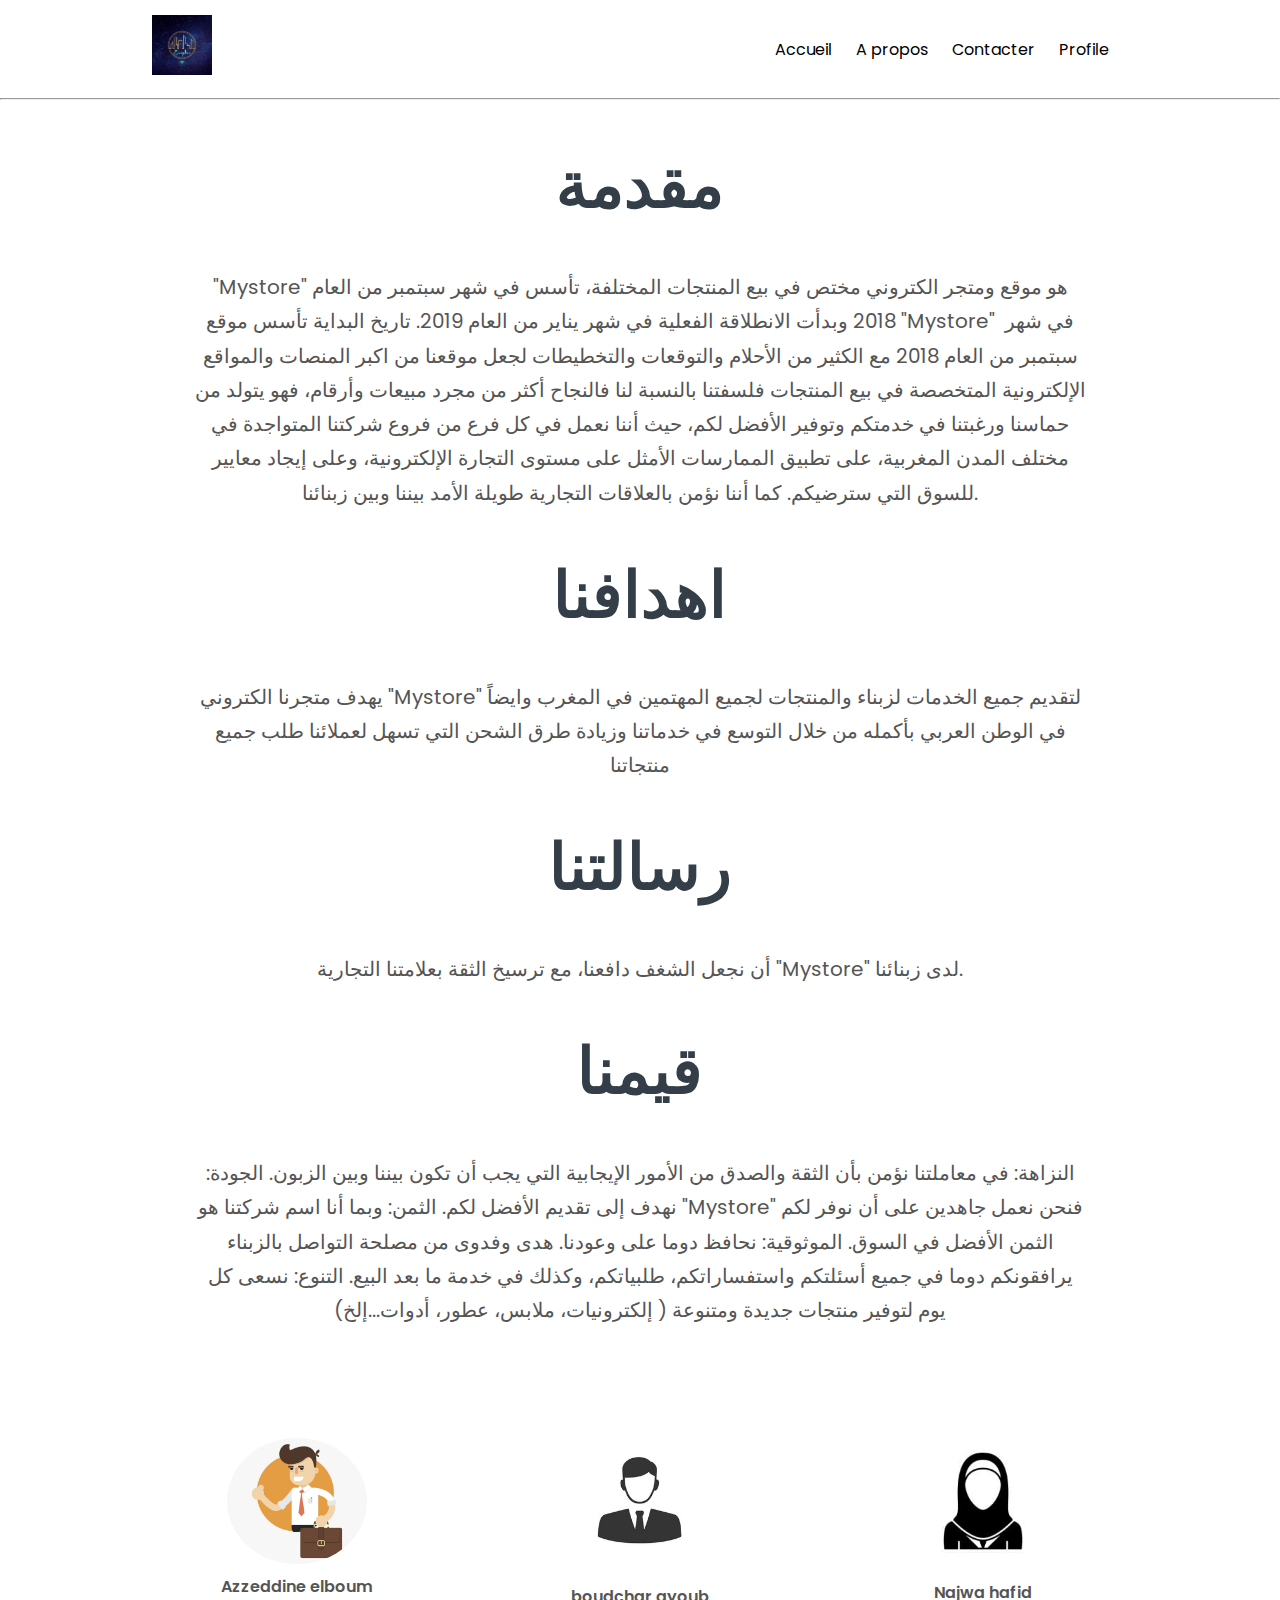
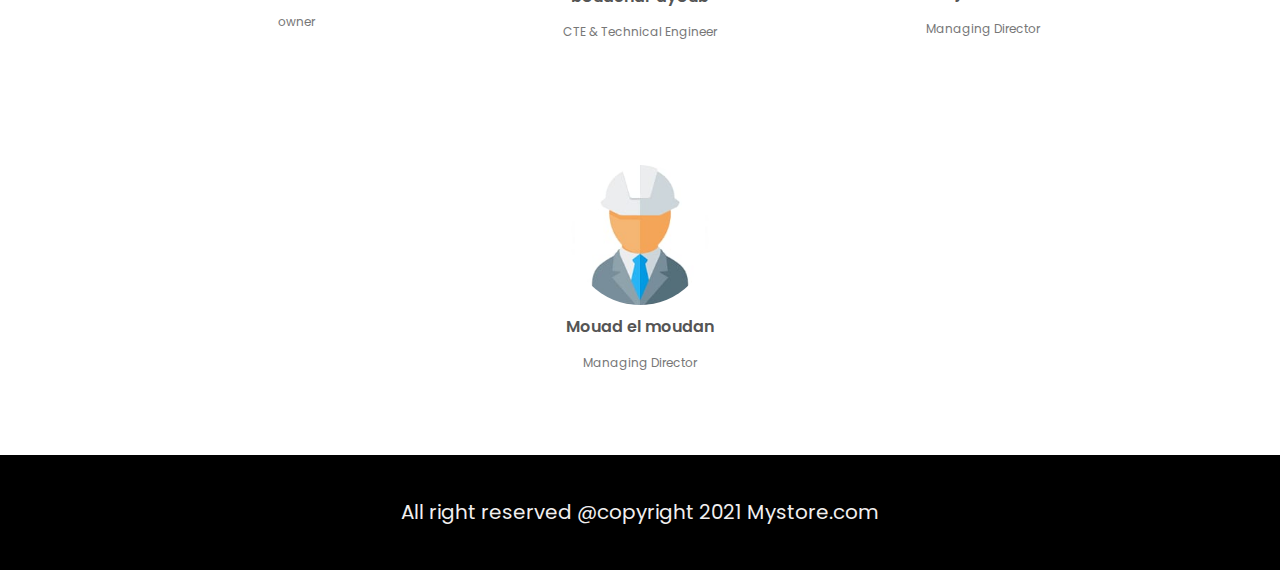
==== aboutus.html @ fc632d01 "Add files via upload" ====
<!DOCTYPE html>
<html lang="en">
   <head>
      <meta charset="UTF-8" />
      <meta http-equiv="X-UA-Compatible" content="IE=edge" />
      <meta name="viewport" content="width=device-width, initial-scale=1.0" />
      <link rel="stylesheet" href="about.css" />
      <link rel="stylesheet" href="style.css" />
      <link
         rel="stylesheet"
         href="https://stackpath.bootstrapcdn.com/font-awesome/4.7.0/css/font-awesome.min.css"
      />
      <title>A propos</title>
   </head>
   <body>
      <div class="container">
         <div class="navbar">
            <div class="logo">
               <img
                  src="img/b1b154bb-8ed5-416e-ba20-9cbedeaa01af.jpg"
                  width="60px"
               />
            </div>
            <nav>
               <ul id="menuList">
                  <li><a class="color-nav" href="index.html">Accueil</a></li>
                  <li><a class="color-nav" href="aboutus.html">A propos</a></li>
                  <li><a class="color-nav" href="">Contacter</a></li>
                  <li><a class="color-nav" href="">Profile</a></li>
               </ul>
            </nav>

            <img src="img/menu.png" class="menu-icon" onclick="togglemenu()" />
         </div>
      </div>
      <hr />
      <div class="container-1">
         <h1>مقدمة</h1>
         <p>
            "Mystore" هو موقع ومتجر الكتروني مختص في بيع المنتجات المختلفة، تأسس
            في شهر سبتمبر من العام 2018 وبدأت الانطلاقة الفعلية في شهر يناير من
            العام 2019. تاريخ البداية تأسس موقع "Mystore"  في شهر سبتمبر من
            العام 2018 مع الكثير من الأحلام والتوقعات والتخطيطات لجعل موقعنا من
            اكبر المنصات والمواقع الإلكترونية المتخصصة في بيع المنتجات فلسفتنا
            بالنسبة لنا فالنجاح أكثر من مجرد مبيعات وأرقام، فهو يتولد من حماسنا
            ورغبتنا في خدمتكم وتوفير الأفضل لكم، حيث أننا نعمل في كل فرع من فروع
            شركتنا المتواجدة في مختلف المدن المغربية، على تطبيق الممارسات الأمثل
            على مستوى التجارة الإلكترونية، وعلى إيجاد معايير للسوق التي سترضيكم.
            كما أننا نؤمن بالعلاقات التجارية طويلة الأمد بيننا وبين زبنائنا.
         </p>
         <h1>اهدافنا</h1>
         <p>
            يهدف متجرنا الكتروني "Mystore" لتقديم جميع الخدمات لزبناء والمنتجات
            لجميع المهتمين في المغرب وايضاً في الوطن العربي بأكمله من خلال
            التوسع في خدماتنا وزيادة طرق الشحن التي تسهل لعملائنا طلب جميع
            منتجاتنا
         </p>
         <h1>رسالتنا</h1>
         <p>
            أن نجعل الشغف دافعنا، مع ترسيخ الثقة بعلامتنا التجارية "Mystore" لدى
            زبنائنا.
         </p>
         <h1>قيمنا</h1>
         <p class="p">
            النزاهة: في معاملتنا نؤمن بأن الثقة والصدق من الأمور الإيجابية التي
            يجب أن تكون بيننا وبين الزبون. الجودة: نهدف إلى تقديم الأفضل لكم.
            الثمن: وبما أنا اسم شركتنا هو "Mystore" فنحن نعمل جاهدين على أن نوفر
            لكم الثمن الأفضل في السوق. الموثوقية: نحافظ دوما على وعودنا. هدى
            وفدوى من مصلحة التواصل بالزبناء يرافقونكم دوما في جميع أسئلتكم
            واستفساراتكم، طلبياتكم، وكذلك في خدمة ما بعد البيع. التنوع: نسعى كل
            يوم لتوفير منتجات جديدة ومتنوعة ( إلكترونيات، ملابس، عطور،
            أدوات...إلخ)
         </p>
      </div>

      <!-- test imonial -->
      <div class="testimonial">
         <div class="small-container">
            <div class="row">
               <div class="col-3">
                  <img src="img/06a376d7-e6ed-4209-bf9b-12f8d0949bfc.jpg" />
                  <h3>Azzeddine elboum</h3>
                  <p>owner</p>
               </div>
               <div class="col-3">
                  <img src="img/businessman-male-icon-vector-21023572.jpg" />
                  <h3>boudchar ayoub</h3>
                  <p>CTE & Technical Engineer</p>
               </div>
               <div class="col-3">
                  <img src="img/7ce1273b-4ead-4fe8-94a6-389fab07a848.jpg" />
                  <h3>Najwa hafid</h3>
                  <p>Managing Director</p>
               </div>
               <div class="col-3">
                  <img src="img/54c361b5-f11a-4d7f-aede-c6786f081ce0.jpg" />
                  <h3>Mouad el moudan</h3>
                  <p>Managing Director</p>
               </div>
            </div>
         </div>
      </div>

      <!-- footer -->
      <div class="footer">
         <div class="container">
            <p class="copyright">
               All right reserved @copyright 2021 Mystore.com
            </p>
         </div>
      </div>

      <script>
         var menuList = document.getElementById("menuList");
         menuList.style.maxHeight = "0px";
         function togglemenu() {
            if (menuList.style.maxHeight == "0px") {
               menuList.style.maxHeight = "300px";
            } else {
               menuList.style.maxHeight = "0px";
            }
         }
      </script>
   </body>
</html>
---- about.css ----
@import url("https://fonts.googleapis.com/css2?family=Poppins:wght@400;500;600;700&family=Ubuntu:wght@400;500;700&display=swap");

* {
   margin: 0;
   padding: 0;
   box-sizing: border-box;
   text-decoration: none;
}
body {
   font-family: "Ubuntu", sans-serif;
   line-height: 1.714;
}
h1 {
   color: #333e48;
   margin: 30px;
   font-size: 4em;
   display: flex;
   justify-content: center;
   align-items: center;
}
p {
   font-size: 20px;
   text-align: center;
}
.p {
   margin-bottom: 50px;
}
.container-1 {
   width: 70%;
   margin: auto;
}

/* test imonial */

.testimonial {
   padding-top: 0;
   margin: 10px;
}
.testimonial .col-3 {
   text-align: center;
   padding: 30px 20px;
   cursor: pointer;
   transition: 0.5s;
}
.testimonial .col-3 img {
   width: 140px;
   margin-top: 20px;
   border-radius: 50%;
}
.testimonial .col-3:hover {
   transform: translateY(-10px);
}
.fa.fa-quote-left {
   font-size: 34px;
   color: #ff523b;
}
.col-3 p {
   font-size: 12px;
   margin: 12px 0;
   color: #777;
}
.testimonial .col-3 h3 {
   font-weight: 600;
   color: #555;
   font-size: 16px;
}
---- style.css ----
@import url("https://fonts.googleapis.com/css2?family=Poppins:wght@300;400;500;600;700&display=swap");
* {
   margin: 0;
   padding: 0;
   box-sizing: border-box;
}
body {
   font-family: "Poppins", sans-serif;
}
.navbar {
   display: flex;
   align-items: center;
   padding: 15px;
}

.cart:hover {
   opacity: 0.8;
}
nav {
   flex: 1;
   text-align: right;
}
nav ul {
   display: inline-block;
   list-style-type: none;
}
nav ul li {
   display: inline-block;
   margin-right: 20px;
}
nav ul li a:hover {
   color: #ff523b;
}
a {
   text-decoration: none;
   color: #000;
}

p {
   color: #555;
}
.container {
   max-width: 1057px;
   margin: auto;
   padding-left: 25px;
   padding-right: 25px;
}
.row {
   display: flex;
   align-items: center;
   flex-wrap: wrap;
   justify-content: space-around;
}
.col-2 {
   flex-basis: 50%;
   min-width: 300px;
}
.col-2 img {
   max-width: 100%;
   padding: 50px 0;
}
.col-2 h1 {
   font-size: 50px;
   line-height: 60px;
   margin: 25px 0;
}
.btn {
   display: inline-block;
   background: #ff523b;
   color: #fff;
   padding: 8px 30px;
   margin: 30px 0;
   border-radius: 30px;
   transition: 0.5s;
}
.btn:hover {
   background: #563434;
}
.header {
   background: radial-gradient(#fff, #ffd6d6);
}

/* featured categries */

.categories {
   margin: 70px 0;
}
.col-3 {
   flex-basis: 30%;
   min-width: 250px;
   margin-bottom: 30px;
}
.col-3 img {
   width: 100%;
}
.small-container {
   max-width: 1080px;
   margin: auto;
   padding-left: 25px;
   padding-right: 25px;
}
.col-4 {
   flex-basis: 25%;
   padding: 10px;
   min-width: 200px;
   margin-bottom: 50px;
   transition: transform 0.5s;
}
.col-4 img {
   width: 100%;
}
.title {
   text-align: center;
   margin: 0 auto 80px;
   position: relative;
   line-height: 60px;
   color: #555;
}
.title::after {
   content: "";
   background: #ff523b;
   width: 80px;
   height: 5px;
   border-radius: 5px;
   position: absolute;
   bottom: 0;
   left: 50%;
   transform: translateX(-50%);
}
h4 {
   color: #555;
   font-weight: normal;
}
.col-4 p {
   font-size: 14px;
}
.rating {
   color: #ff523b;
}
.col-4:hover {
   transform: translateY(-5px);
}

/* footer */

.footer {
   background: #000;
   color: #8a8a8a;
   font-size: 16px;
   padding: 40px 0 20px;
}
.footer p {
   color: rgb(241, 239, 239);
   margin-bottom: 20px;
}
.footer h3 {
   color: #fff;
   margin-bottom: 20px;
}
.footer-col-1,
.footer-col-2,
.footer-col-3,
.footer-col-4 {
   min-width: 250px;
   margin-bottom: 20px;
}
.footer-col-1 {
   flex-basis: 25%;
}
.footer-col-2 {
   flex: 1;
   text-align: center;
}
.footer-col-2 img {
   width: 180px;
   margin-bottom: 20px;
}
.footer-col-3,
.footer-col-4 {
   flex-basis: 12%;
   text-align: center;
}
ul {
   list-style-type: none;
}
.app-logo {
   margin-top: 20px;
}
.app-logo img {
   width: 140px;
}
.footer hr {
   border: none;
   background: #b5b5b5;
   height: 1px;
   margin: 20px 0;
}
.copyright {
   text-align: center;
}

.menu-icon {
   width: 28px;
   margin-left: 20px;
   display: none;
}
/* media query for menu */
@media only screen and (max-width: 800px) {
   .color-nav {
      color: #fff;
   }
   nav ul {
      position: absolute;
      top: 90px;
      left: 0;
      background: #333;
      width: 100%;
      margin: 5px 0;
   }
   nav ul li {
      display: block;
      text-align: center;
      padding: 5px;
      font-weight: 500;
      margin: auto;
      margin-top: 10px;
      margin-bottom: 10px;
   }
   nav ul li a {
      color: #fff;
   }
   .menu-icon {
      display: block;
      cursor: pointer;
   }
   #menuList {
      overflow: hidden;
      transition: 0.5s;
   }
}
/*------- all products --------*/
/*.color-nav {
   color: #000;
}*/
.row-2 {
   justify-content: space-between;
   margin: 100px auto 50px;
}
select {
   border: 1px solid #000;
   border-radius: 5px;
   font-family: "Poppins", sans-serif;
   font-weight: 500;
   padding: 5px;
}
select:focus {
   outline: none;
}
.page-btn {
   text-align: center;
   margin: 0 auto 80px;
}
.page-btn span {
   display: inline-block;
   border: 1px solid #000;
   border-radius: 50%;
   margin-left: 10px;
   width: 35px;
   height: 35px;
   text-align: center;
   line-height: 35px;
   cursor: pointer;
   font-weight: 500;
}

.page-btn span:hover {
   background-color: #000;
   color: #fff;
}

@media only screen and (max-width: 600px) {
   .row {
      text-align: center;
   }
   .col-2,
   .col-3,
   .col-4 {
      flex-basis: 50%;
   }
   .single-product .row {
      text-align: left;
   }
   .single-product .col-2 {
      padding: 20px 0;
   }
   .single-product h1 {
      font-size: 30px;
      line-height: 32px;
   }

   .cart-info p {
      display: none;
   }
}

/*---- single product details ----*/

.single-product {
   margin-top: 60px;
}
.single-product .col-2 img {
   padding: 0;
}
.single-product .col-2 {
   padding: 20px;
}
.single-product h4 {
   margin: 20px 0;
   font-size: 22px;
   font-weight: 700;
}
.single-product select {
   display: block;
   padding: 10px;
   margin-top: 20px;
}
.single-product input {
   width: 50px;
   height: 40px;
   padding-left: 10px;
   font-size: 18px;
   margin-right: 10px;
   border: 1px solid;
   border-radius: 6px;
}
input:focus {
   outline: none;
}
.single-product .fa {
   color: #ff523b;
   margin-left: 10px;
}
.small-img-row {
   display: flex;
   justify-content: space-between;
}
.small-img-col {
   flex-basis: 24%;
   cursor: pointer;
}

/*---- cart items ----*/

.cart-page {
   margin: 80px auto;
}
table {
   width: 100%;
   border-collapse: collapse;
}
.cart-info {
   display: flex;
   flex-wrap: wrap;
}
th {
   text-align: left;
   padding: 5px;
   color: #fff;
   background: #ff523b;
   font-weight: normal;
}
td {
   padding: 10px 5px;
}
td input {
   width: 40px;
   height: 30px;
   padding: 5px;
}
td a {
   color: #ff523b;
   font-size: 12px;
}
td img {
   width: 80px;
   height: 80px;
   margin-right: 10px;
}
.total-price {
   display: flex;
   justify-content: flex-end;
}
.total-price table {
   border-top: 3px solid #ff523b;
   width: 100%;
   max-width: 400px;
}
td:last-child {
   text-align: right;
}
th:last-child {
   text-align: right;
}

.section-6SoTaGaA6SPfsBJq {
   padding-top: 30px;
   padding-bottom: 30px;
   background-color: #ffffff;
}
.content-box-with-icon-section .content-box {
   text-align: center;
}
section {
   display: block;
   margin-bottom: 50px;
}
.content-box-with-icon-section .icon {
   border-radius: 50%;
   margin: 0 auto 15px;
}
.content-box-with-icon-section .icon {
   display: block;
   height: 68px;
   width: 68px;
   line-height: 68px;
   font-size: 34px;
}
.list-unstyled {
   margin: 0;
   padding: 0;
}
[dir] ol,
[dir] ul {
   margin-bottom: 0;
}
.list-unstyled {
   list-style: none;
}
.grid-3 {
   grid-template-columns: repeat(3, 1fr);
}
.is-grid {
   display: grid;
   grid-gap: 25px;
}
.container-55 {
   margin: 0 auto;
}
.container-55 {
   width: 1124px;
}
.title-55 {
   text-align: center;
   margin: 0 auto 20px;
   position: relative;
   line-height: 60px;
   color: #555;
}
.title-55 .description {
   font-size: 16px;
}
.title-55::after {
   content: "";
   background: #ff523b;
   width: 80px;
   height: 5px;
   border-radius: 5px;
   position: absolute;
   bottom: 0;
   left: 50%;
   transform: translateX(-50%);
}
.content-box-with-icon-section .description {
   margin: 0 0 20px;
}

.content-box-with-icon-section .description {
   font-size: 15px;
   word-break: break-word;
}

@media only screen and (max-width: 1200px) {
   .container-55 {
      width: 300px;
   }
   .is-grid {
      display: flex;
      flex-direction: column;
   }
}


.app-heading {
   text-align: center;
   margin: 30px 0 34px;
}
.heading-primary {
   padding: 8px;
   color: #e19518;
}

.app-heading .heading-primary {
   font-size: 26px;
   line-height: 36px;
}
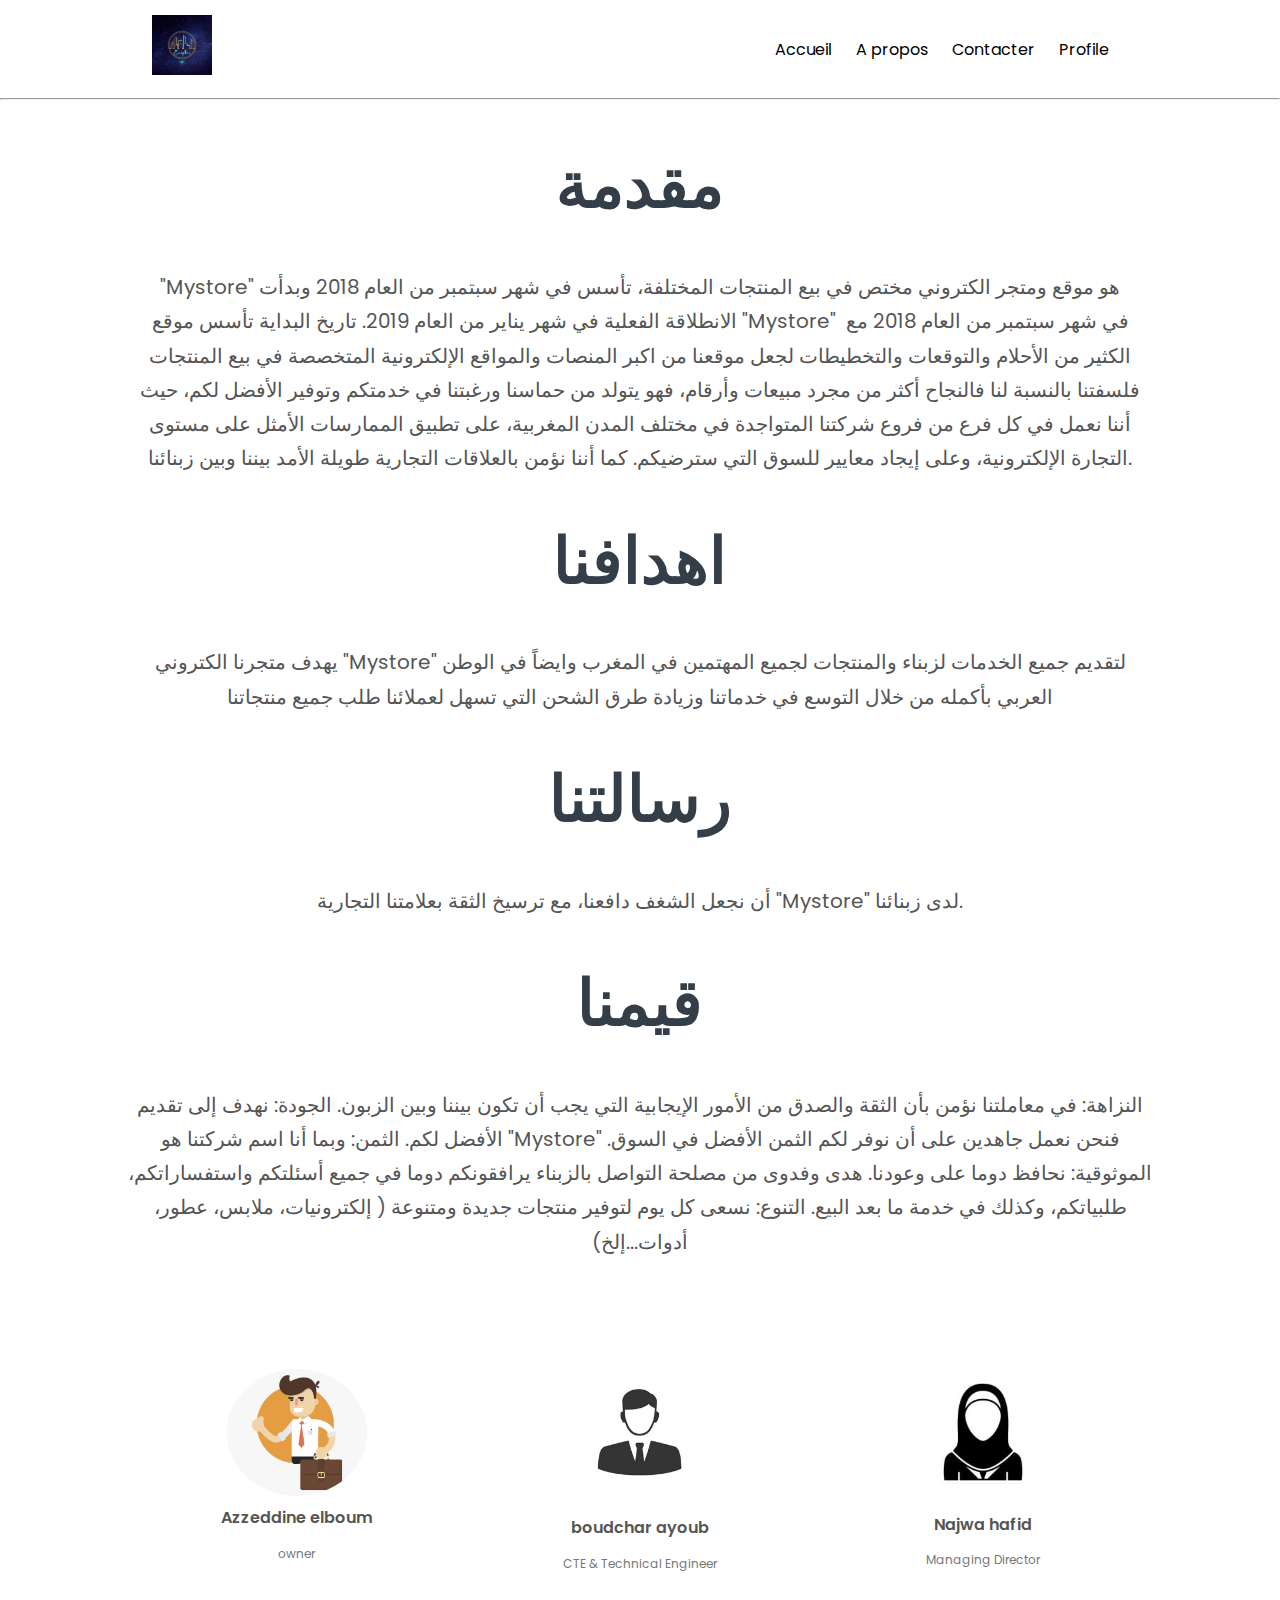
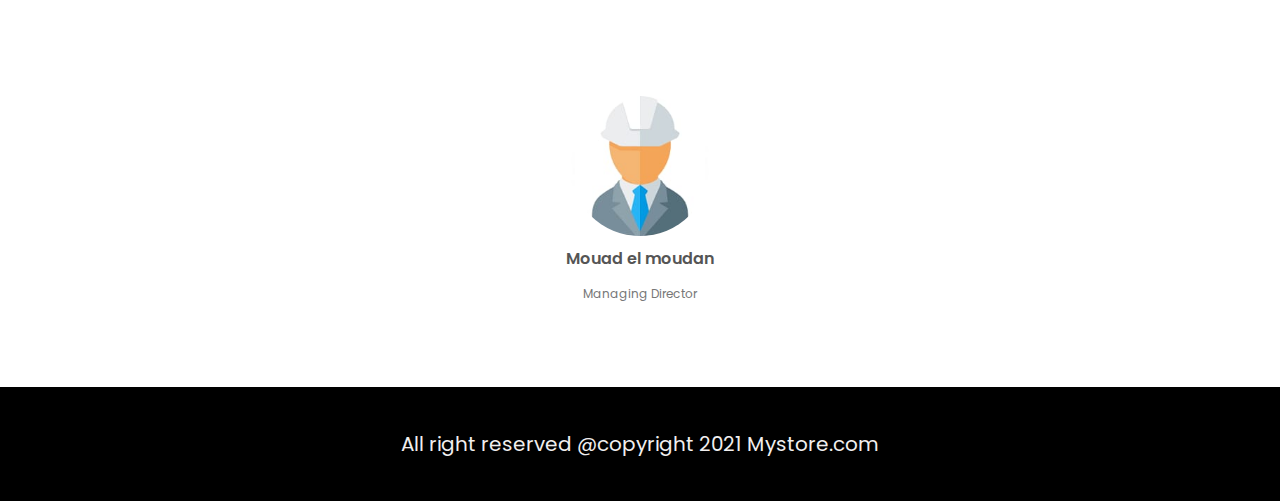
==== commit 11ea269b: "Update aboutus.html" ====
--- a/aboutus.html
+++ b/aboutus.html
@@ -25,8 +25,8 @@
                <ul id="menuList">
                   <li><a class="color-nav" href="index.html">Accueil</a></li>
                   <li><a class="color-nav" href="aboutus.html">A propos</a></li>
-                  <li><a class="color-nav" href="">Contacter</a></li>
-                  <li><a class="color-nav" href="">Profile</a></li>
+                  <li><a class="color-nav" href="#">Contacter</a></li>
+                  <li><a class="color-nav" href="#">Profile</a></li>
                </ul>
             </nav>
 
--- a/about.css
+++ b/about.css
@@ -26,7 +26,7 @@
    margin-bottom: 50px;
 }
 .container-1 {
-   width: 70%;
+   width: 80%;
    margin: auto;
 }
 
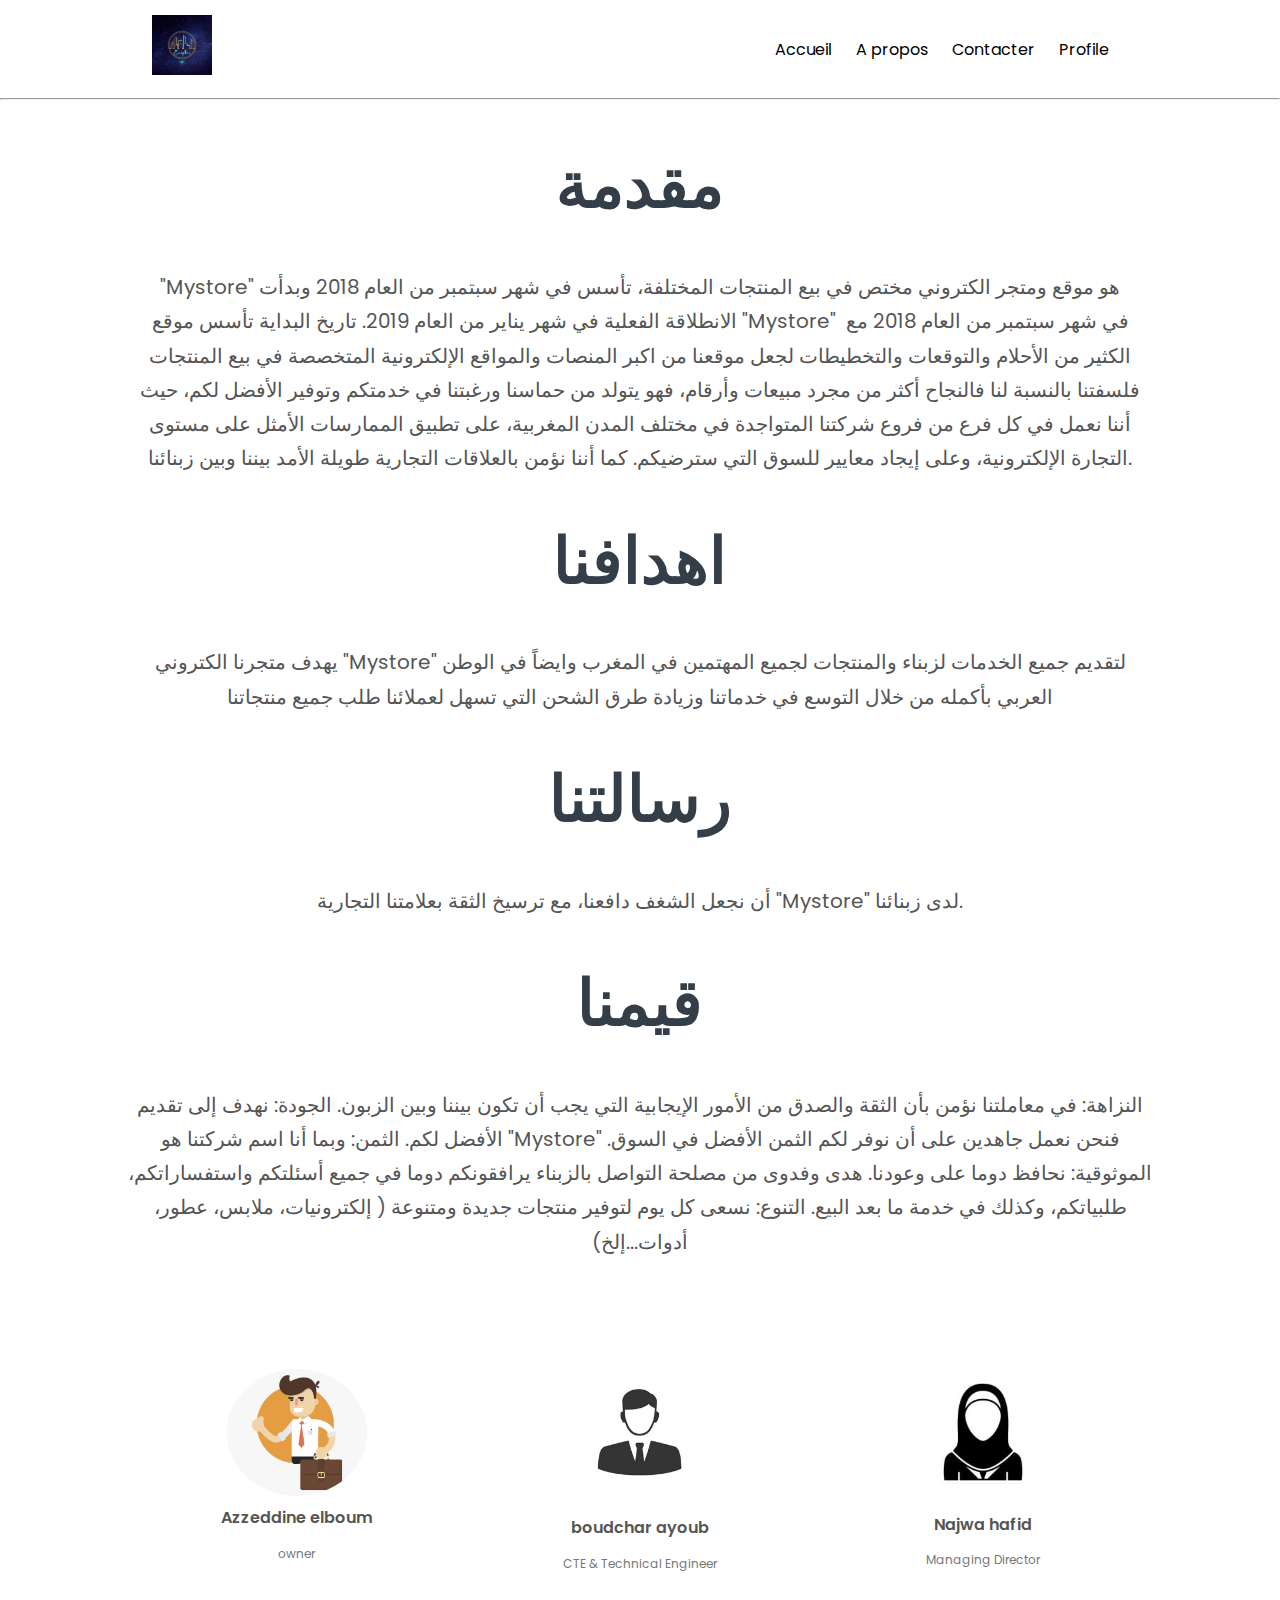
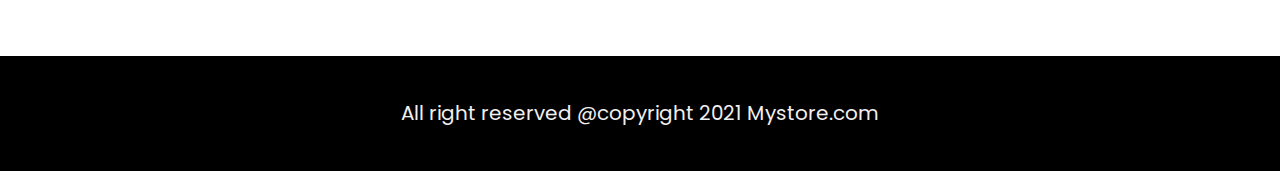
==== commit c545e98c: "Update aboutus.html" ====
--- a/aboutus.html
+++ b/aboutus.html
@@ -92,11 +92,7 @@
                   <h3>Najwa hafid</h3>
                   <p>Managing Director</p>
                </div>
-               <div class="col-3">
-                  <img src="img/54c361b5-f11a-4d7f-aede-c6786f081ce0.jpg" />
-                  <h3>Mouad el moudan</h3>
-                  <p>Managing Director</p>
-               </div>
+               
             </div>
          </div>
       </div>
